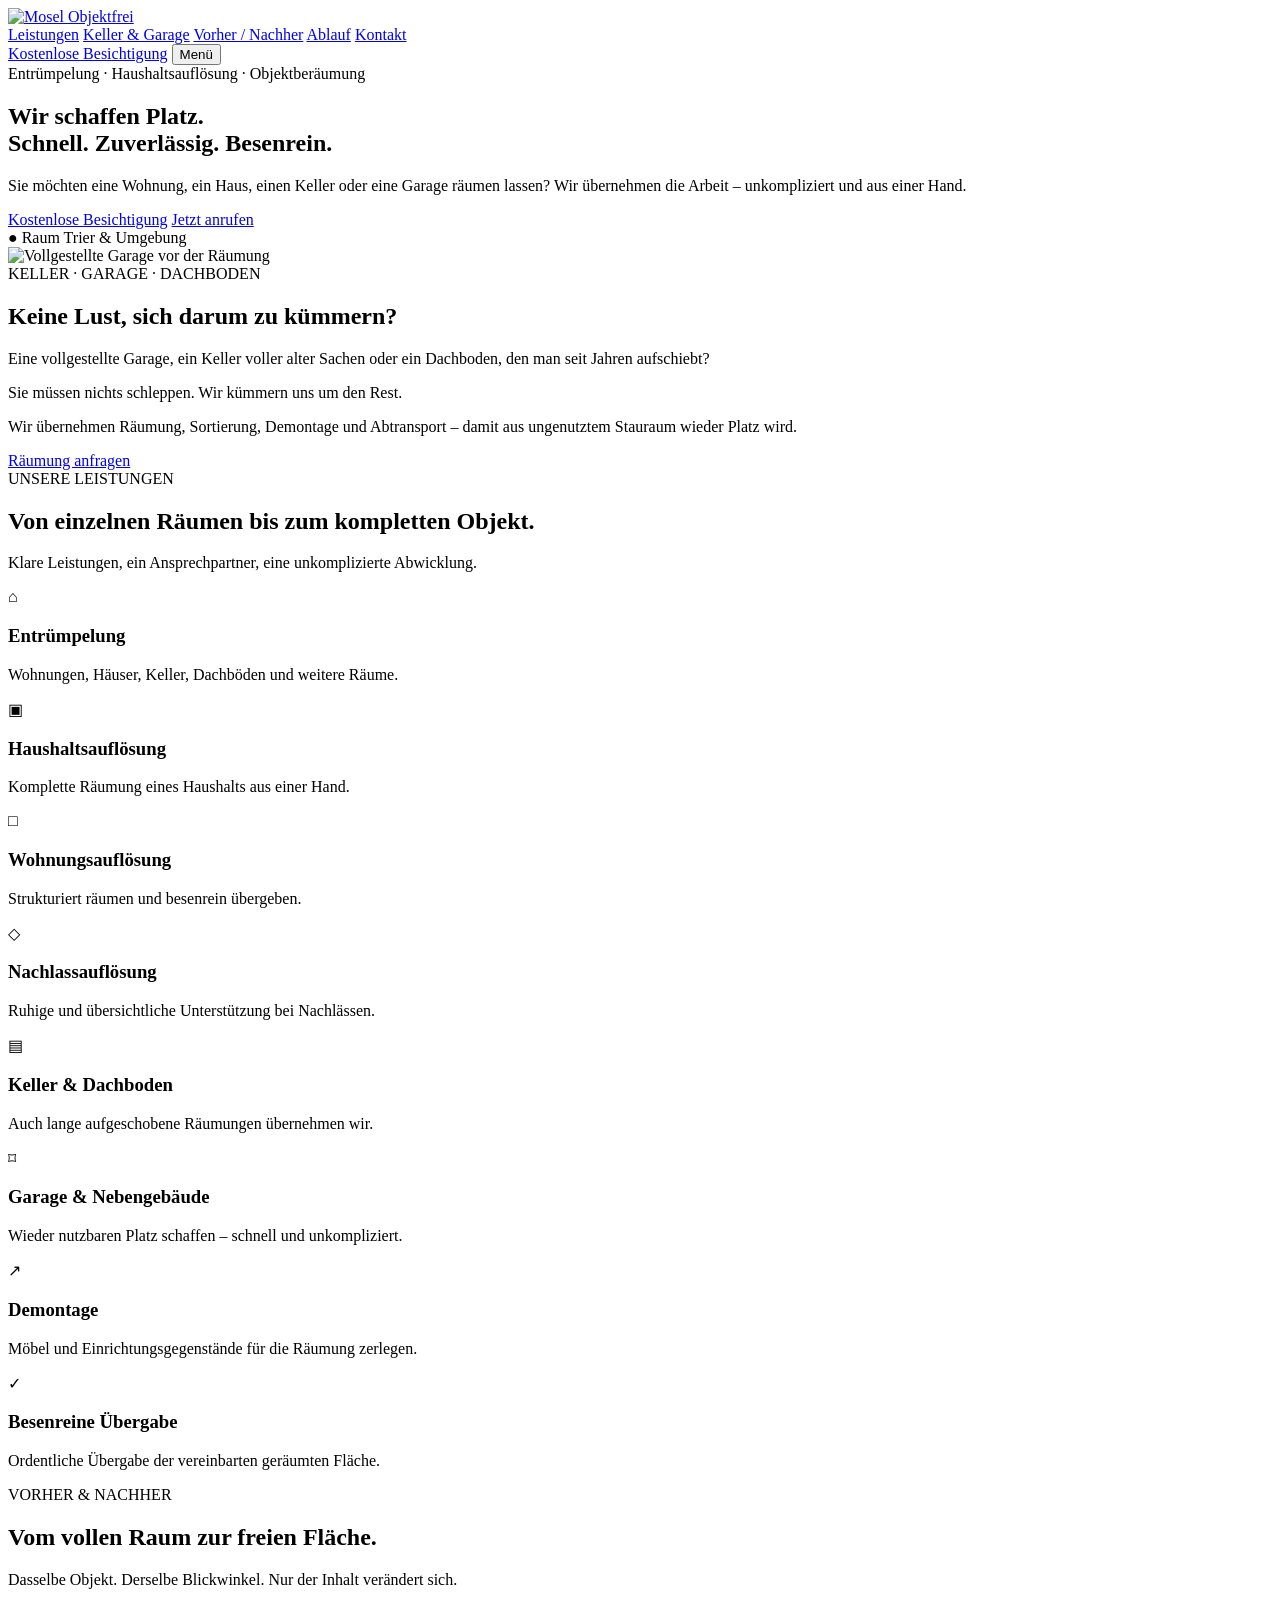
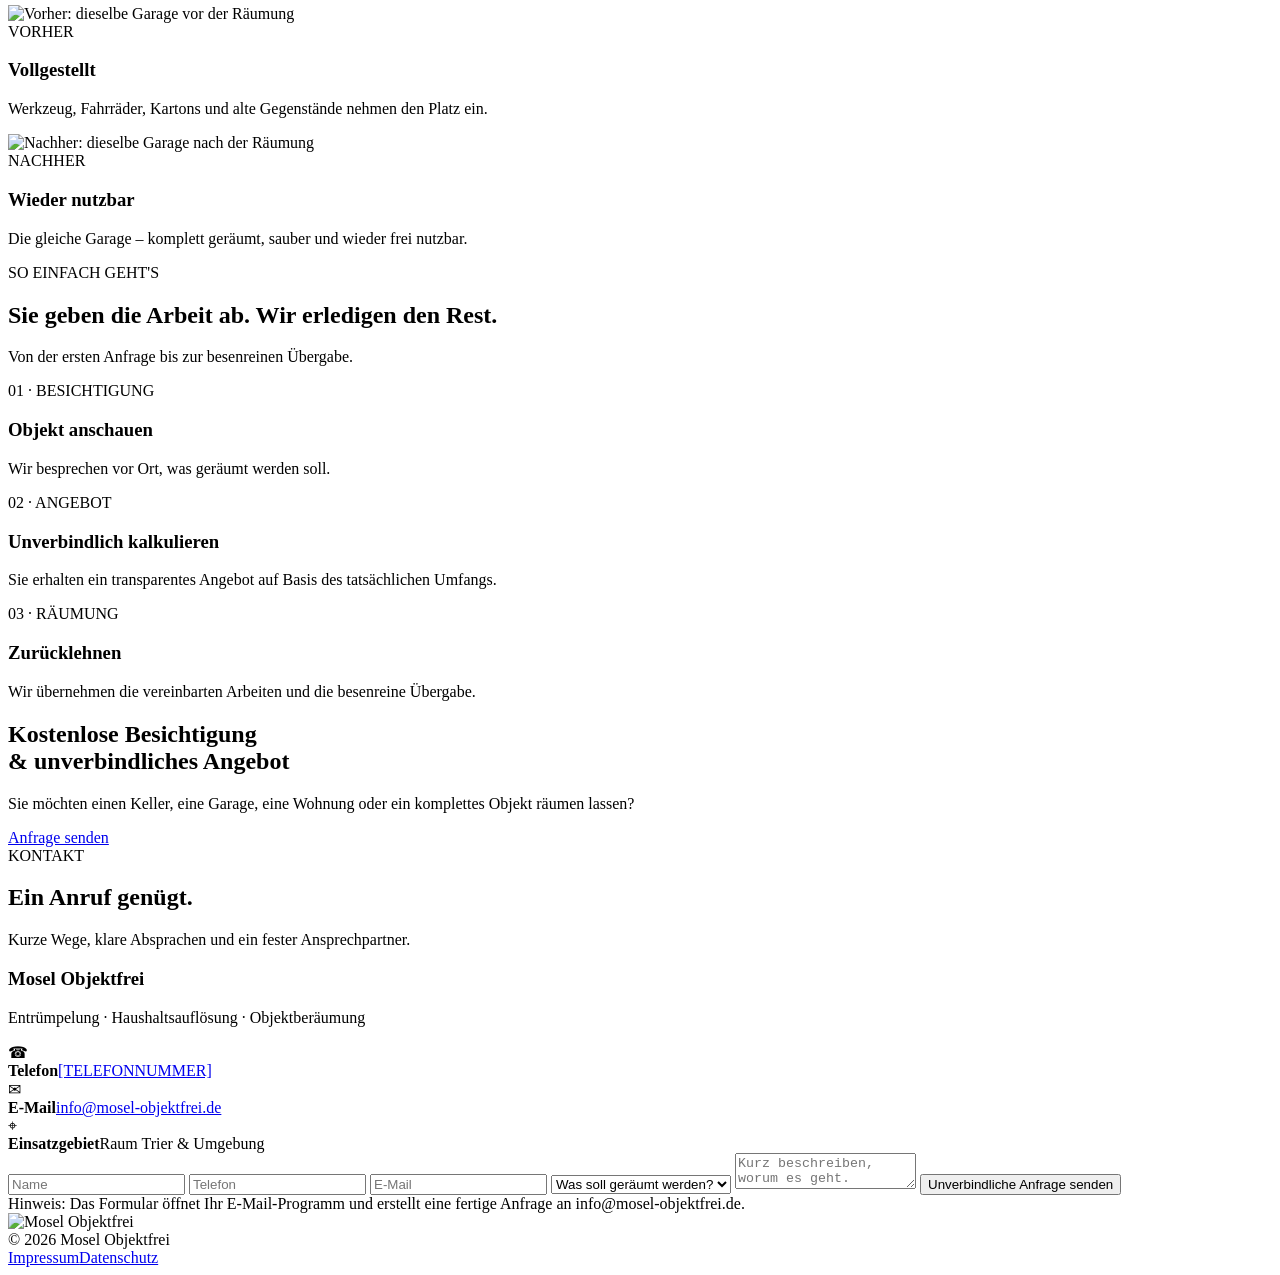
==== index.html @ 2cf4727b "Add files via upload" ====
<!doctype html>
<html lang="de">
<head>
<meta charset="utf-8">
<meta name="viewport" content="width=device-width,initial-scale=1">
<title>Mosel Objektfrei | Entrümpelung & Haushaltsauflösung in Trier</title>
<meta name="description" content="Mosel Objektfrei – Entrümpelung, Haushaltsauflösung, Wohnungsauflösung und Objektberäumung im Raum Trier. Kostenlose Besichtigung und unverbindliches Angebot.">
<meta name="theme-color" content="#061629">
<link rel="preconnect" href="https://fonts.googleapis.com">
<link rel="preconnect" href="https://fonts.gstatic.com" crossorigin>
<link href="https://fonts.googleapis.com/css2?family=Inter:wght@400;500;600;700;800;900&family=Playfair+Display:wght@600;700&display=swap" rel="stylesheet">
<link rel="stylesheet" href="styles.css">
</head>
<body>
<header class="topbar">
  <div class="container nav">
    <a href="#top" aria-label="Mosel Objektfrei Startseite"><img class="nav-logo" src="assets/logo.png" alt="Mosel Objektfrei"></a>
    <nav class="nav-links" aria-label="Hauptnavigation">
      <a href="#leistungen">Leistungen</a>
      <a href="#keller-garage">Keller & Garage</a>
      <a href="#vorher-nachher">Vorher / Nachher</a>
      <a href="#ablauf">Ablauf</a>
      <a href="#kontakt">Kontakt</a>
    </nav>
    <a class="btn btn-gold" href="#kontakt">Kostenlose Besichtigung</a>
    <button class="btn btn-outline mobile-menu" aria-label="Menü öffnen">Menü</button>
  </div>
</header>

<main id="top">
<section class="hero">
  <div class="container hero-content">
    <div class="eyebrow">Entrümpelung · Haushaltsauflösung · Objektberäumung</div>
    <h1>Wir schaffen Platz.<br><span>Schnell. Zuverlässig. Besenrein.</span></h1>
    <p>Sie möchten eine Wohnung, ein Haus, einen Keller oder eine Garage räumen lassen? Wir übernehmen die Arbeit – unkompliziert und aus einer Hand.</p>
    <div class="hero-actions">
      <a class="btn btn-gold" href="#kontakt">Kostenlose Besichtigung</a>
      <a class="btn btn-outline" href="tel:[TELEFONNUMMER]">Jetzt anrufen</a>
    </div>
    <div class="hero-note">● Raum Trier & Umgebung</div>
  </div>
</section>

<section class="section section-navy" id="keller-garage">
  <div class="container problem">
    <div class="problem-media">
      <img src="assets/before-garage.jpg" alt="Vollgestellte Garage vor der Räumung">
    </div>
    <div class="problem-copy">
      <div class="eyebrow">KELLER · GARAGE · DACHBODEN</div>
      <h2>Keine Lust, sich darum zu kümmern?</h2>
      <div class="gold-line"></div>
      <p>Eine vollgestellte Garage, ein Keller voller alter Sachen oder ein Dachboden, den man seit Jahren aufschiebt?</p>
      <div class="pullquote">Sie müssen nichts schleppen. Wir kümmern uns um den Rest.</div>
      <p>Wir übernehmen Räumung, Sortierung, Demontage und Abtransport – damit aus ungenutztem Stauraum wieder Platz wird.</p>
      <a class="btn btn-outline" href="#kontakt">Räumung anfragen</a>
    </div>
  </div>
</section>

<section class="section section-light" id="leistungen">
  <div class="container">
    <div class="section-head center">
      <div class="eyebrow">UNSERE LEISTUNGEN</div>
      <h2>Von einzelnen Räumen bis zum kompletten Objekt.</h2>
      <p>Klare Leistungen, ein Ansprechpartner, eine unkomplizierte Abwicklung.</p>
    </div>
    <div class="services">
      <article class="service"><div class="service-icon">⌂</div><h3>Entrümpelung</h3><p>Wohnungen, Häuser, Keller, Dachböden und weitere Räume.</p></article>
      <article class="service"><div class="service-icon">▣</div><h3>Haushaltsauflösung</h3><p>Komplette Räumung eines Haushalts aus einer Hand.</p></article>
      <article class="service"><div class="service-icon">□</div><h3>Wohnungsauflösung</h3><p>Strukturiert räumen und besenrein übergeben.</p></article>
      <article class="service"><div class="service-icon">◇</div><h3>Nachlassauflösung</h3><p>Ruhige und übersichtliche Unterstützung bei Nachlässen.</p></article>
      <article class="service"><div class="service-icon">▤</div><h3>Keller & Dachboden</h3><p>Auch lange aufgeschobene Räumungen übernehmen wir.</p></article>
      <article class="service"><div class="service-icon">⌑</div><h3>Garage & Nebengebäude</h3><p>Wieder nutzbaren Platz schaffen – schnell und unkompliziert.</p></article>
      <article class="service"><div class="service-icon">↗</div><h3>Demontage</h3><p>Möbel und Einrichtungsgegenstände für die Räumung zerlegen.</p></article>
      <article class="service"><div class="service-icon">✓</div><h3>Besenreine Übergabe</h3><p>Ordentliche Übergabe der vereinbarten geräumten Fläche.</p></article>
    </div>
  </div>
</section>

<section class="section section-navy" id="vorher-nachher">
  <div class="container">
    <div class="section-head">
      <div class="eyebrow">VORHER & NACHHER</div>
      <h2>Vom vollen Raum zur freien Fläche.</h2>
      <div class="gold-line"></div>
      <p>Dasselbe Objekt. Derselbe Blickwinkel. Nur der Inhalt verändert sich.</p>
    </div>
    <div class="results">
      <article class="result-card">
        <div class="result-image"><img src="assets/before-garage.jpg" alt="Vorher: dieselbe Garage vor der Räumung"><div class="tag">VORHER</div></div>
        <div class="result-body"><h3>Vollgestellt</h3><p>Werkzeug, Fahrräder, Kartons und alte Gegenstände nehmen den Platz ein.</p></div>
      </article>
      <article class="result-card">
        <div class="result-image"><img src="assets/after-garage.jpg" alt="Nachher: dieselbe Garage nach der Räumung"><div class="tag gold">NACHHER</div></div>
        <div class="result-body"><h3>Wieder nutzbar</h3><p>Die gleiche Garage – komplett geräumt, sauber und wieder frei nutzbar.</p></div>
      </article>
    </div>
  </div>
</section>

<section class="section section-light" id="ablauf">
  <div class="container">
    <div class="section-head center">
      <div class="eyebrow">SO EINFACH GEHT'S</div>
      <h2>Sie geben die Arbeit ab. Wir erledigen den Rest.</h2>
      <p>Von der ersten Anfrage bis zur besenreinen Übergabe.</p>
    </div>
    <div class="process">
      <article class="step"><div class="step-number">01 · BESICHTIGUNG</div><h3>Objekt anschauen</h3><p>Wir besprechen vor Ort, was geräumt werden soll.</p></article>
      <article class="step"><div class="step-number">02 · ANGEBOT</div><h3>Unverbindlich kalkulieren</h3><p>Sie erhalten ein transparentes Angebot auf Basis des tatsächlichen Umfangs.</p></article>
      <article class="step"><div class="step-number">03 · RÄUMUNG</div><h3>Zurücklehnen</h3><p>Wir übernehmen die vereinbarten Arbeiten und die besenreine Übergabe.</p></article>
    </div>
  </div>
</section>

<section class="cta section-navy">
  <div class="container">
    <div class="cta-box">
      <div><h2>Kostenlose Besichtigung<br>& unverbindliches Angebot</h2><p>Sie möchten einen Keller, eine Garage, eine Wohnung oder ein komplettes Objekt räumen lassen?</p></div>
      <a class="btn" href="#kontakt">Anfrage senden</a>
    </div>
  </div>
</section>

<section class="section section-navy" id="kontakt">
  <div class="container">
    <div class="section-head">
      <div class="eyebrow">KONTAKT</div>
      <h2>Ein Anruf genügt.</h2>
      <p>Kurze Wege, klare Absprachen und ein fester Ansprechpartner.</p>
    </div>
    <div class="contact">
      <aside class="contact-card">
        <h3>Mosel Objektfrei</h3>
        <p>Entrümpelung · Haushaltsauflösung · Objektberäumung</p>
        <div class="contact-list">
          <div class="contact-item"><div>☎</div><div><strong>Telefon</strong><a href="tel:[TELEFONNUMMER]">[TELEFONNUMMER]</a></div></div>
          <div class="contact-item"><div>✉</div><div><strong>E-Mail</strong><a href="mailto:info@mosel-objektfrei.de">info@mosel-objektfrei.de</a></div></div>
          <div class="contact-item"><div>⌖</div><div><strong>Einsatzgebiet</strong><span>Raum Trier & Umgebung</span></div></div>
        </div>
      </aside>
      <div class="contact-card">
        <form id="contactForm">
          <input name="name" placeholder="Name" required>
          <input name="phone" placeholder="Telefon" required>
          <input class="field-full" name="email" type="email" placeholder="E-Mail" required>
          <select class="field-full" name="type">
            <option value="">Was soll geräumt werden?</option>
            <option>Keller</option><option>Garage</option><option>Dachboden</option><option>Wohnung / Haus</option><option>Haushaltsauflösung</option><option>Nachlassauflösung</option><option>Komplettes Objekt</option>
          </select>
          <textarea class="field-full" name="message" placeholder="Kurz beschreiben, worum es geht." required></textarea>
          <button class="btn btn-gold field-full" type="submit">Unverbindliche Anfrage senden</button>
        </form>
        <div class="form-note">Hinweis: Das Formular öffnet Ihr E-Mail-Programm und erstellt eine fertige Anfrage an info@mosel-objektfrei.de.</div>
      </div>
    </div>
  </div>
</section>
</main>

<footer class="footer">
  <div class="container footer-inner">
    <img class="footer-logo" src="assets/logo.png" alt="Mosel Objektfrei">
    <div>© 2026 Mosel Objektfrei</div>
    <div class="footer-links"><a href="#">Impressum</a><a href="#">Datenschutz</a></div>
  </div>
</footer>

<script src="script.js"></script>
</body>
</html>
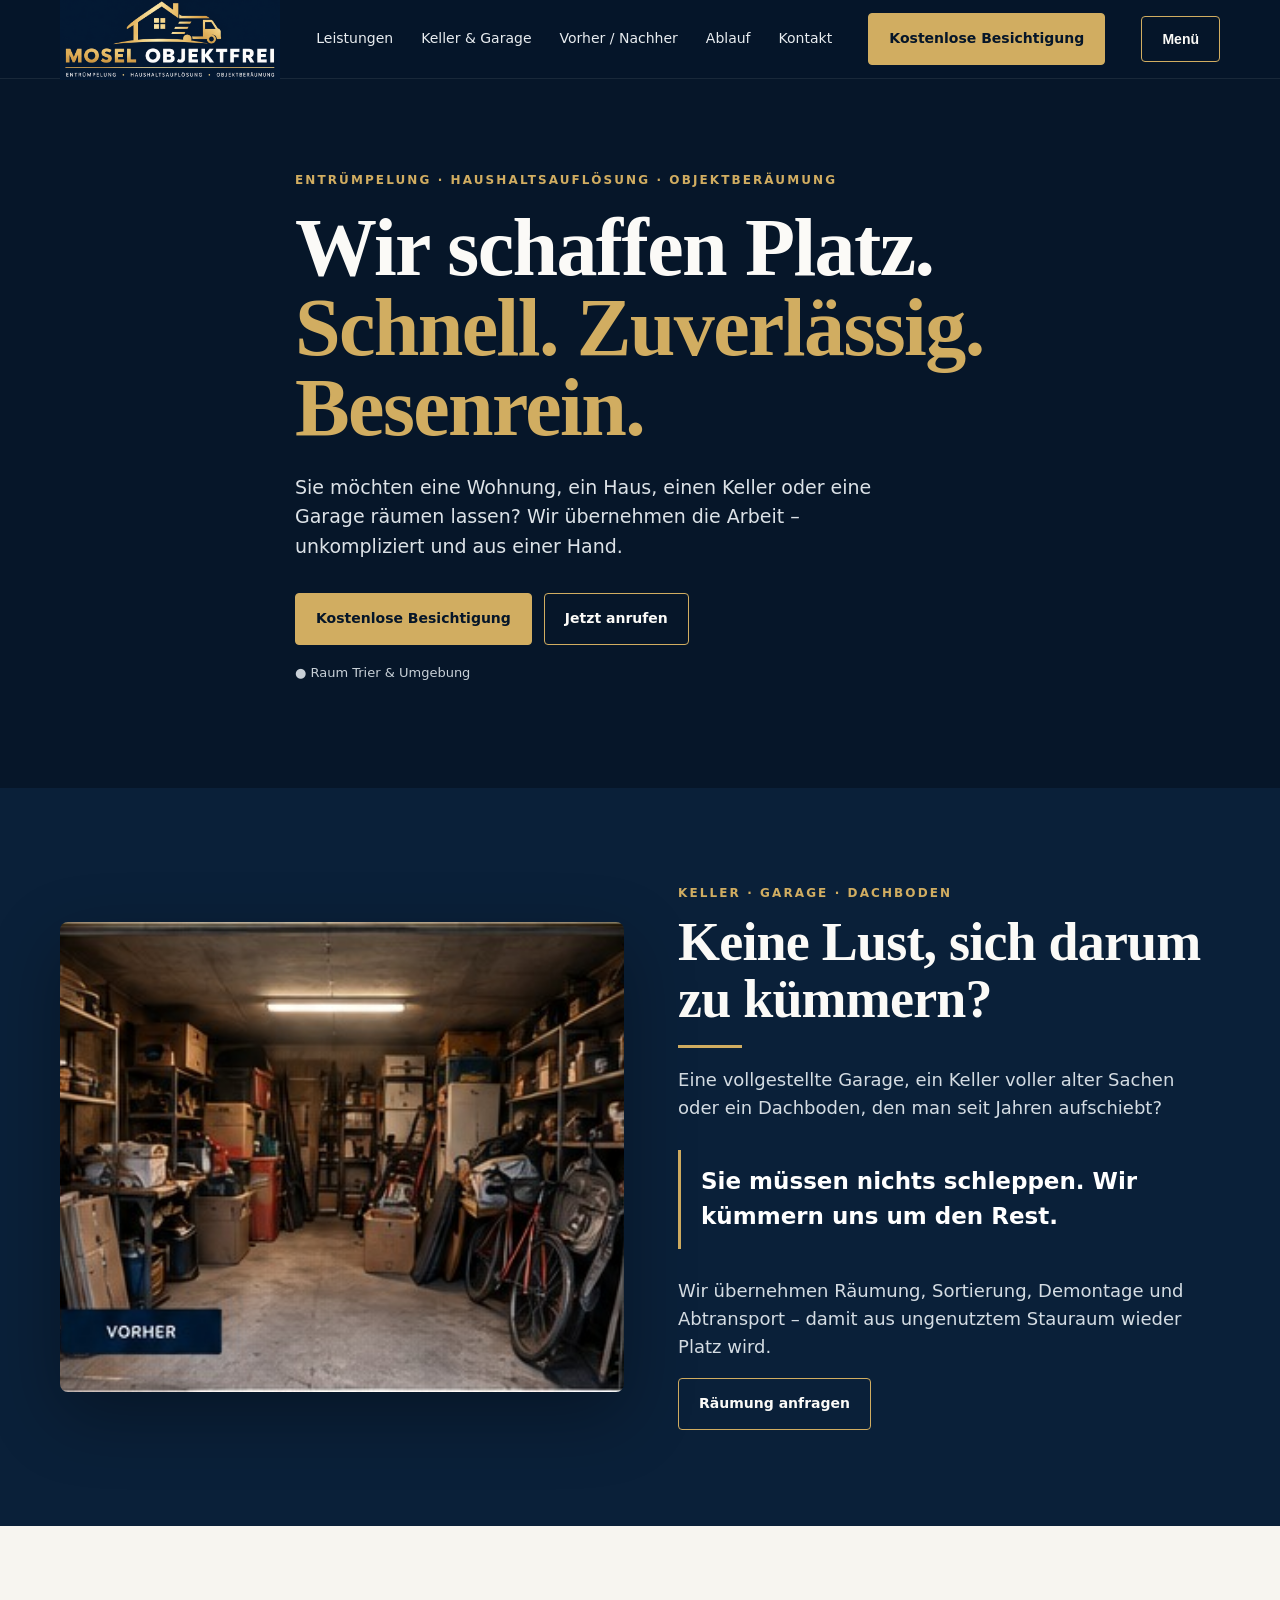
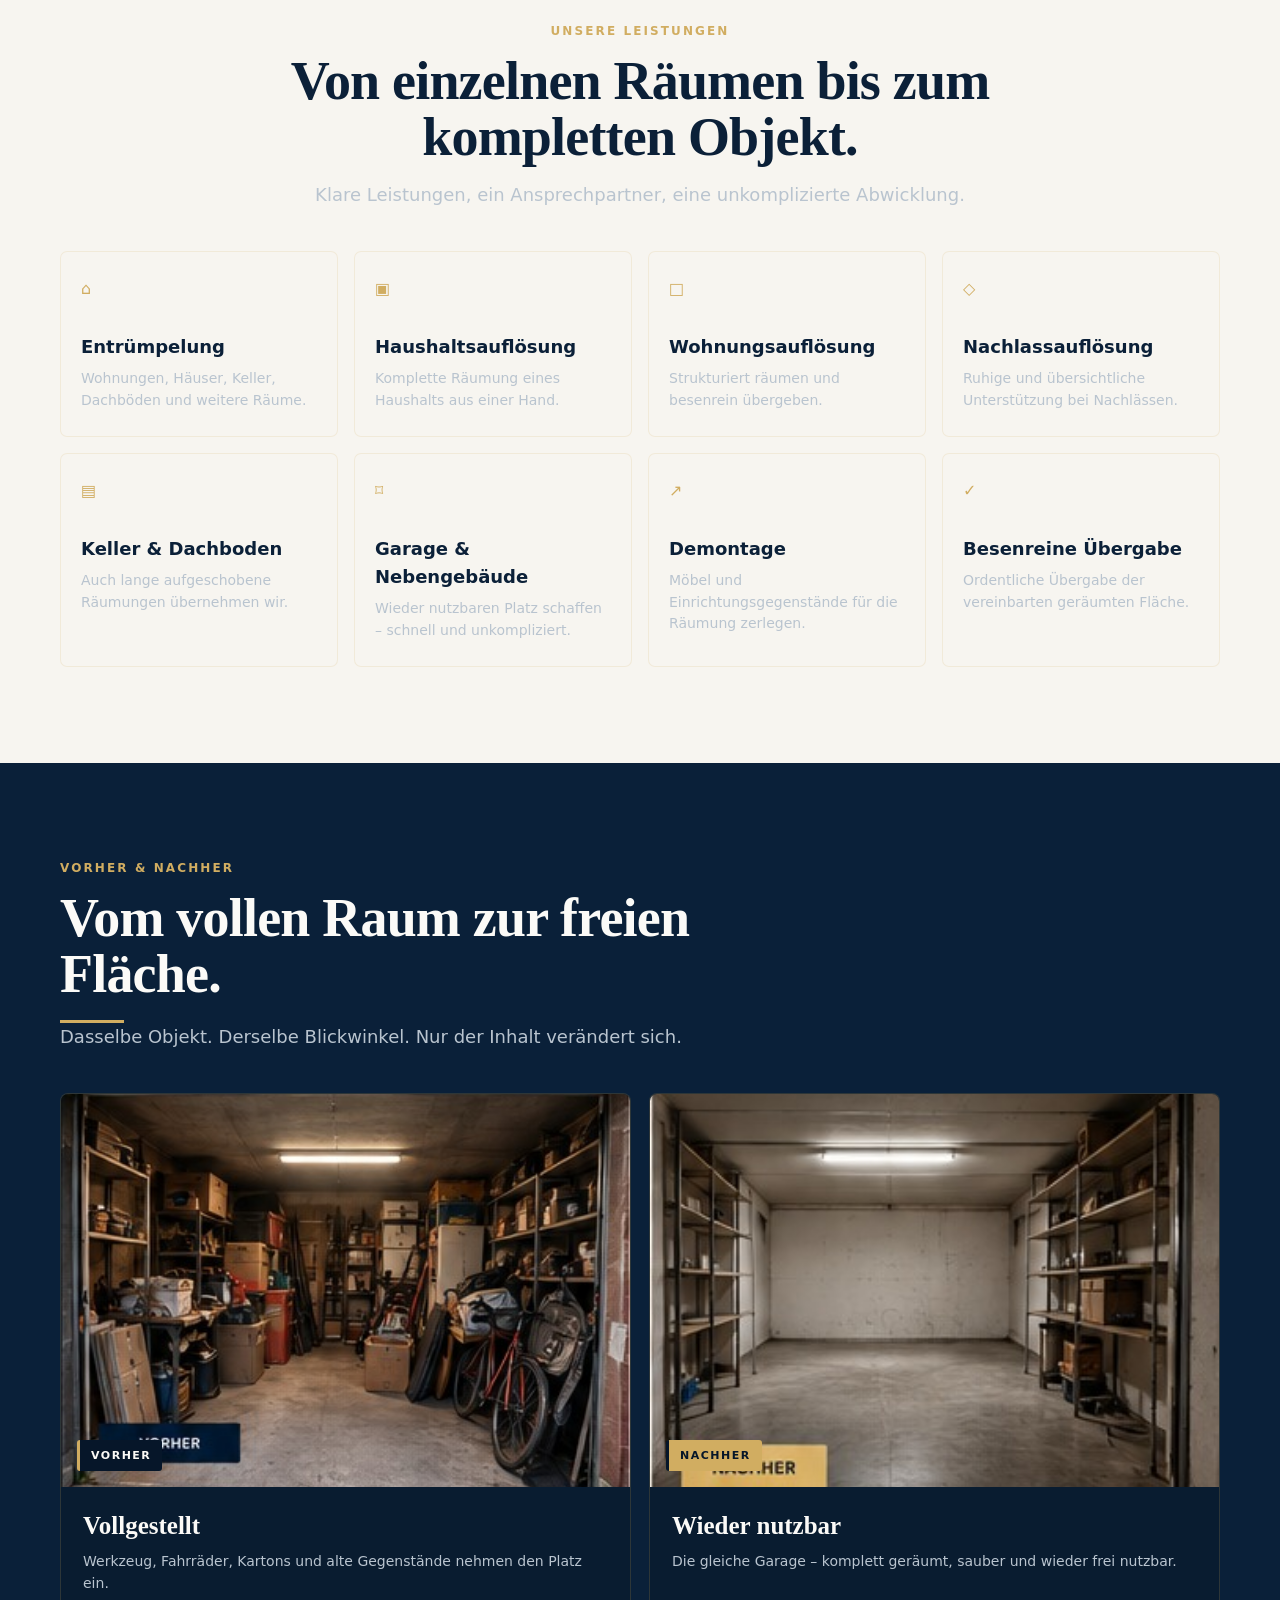
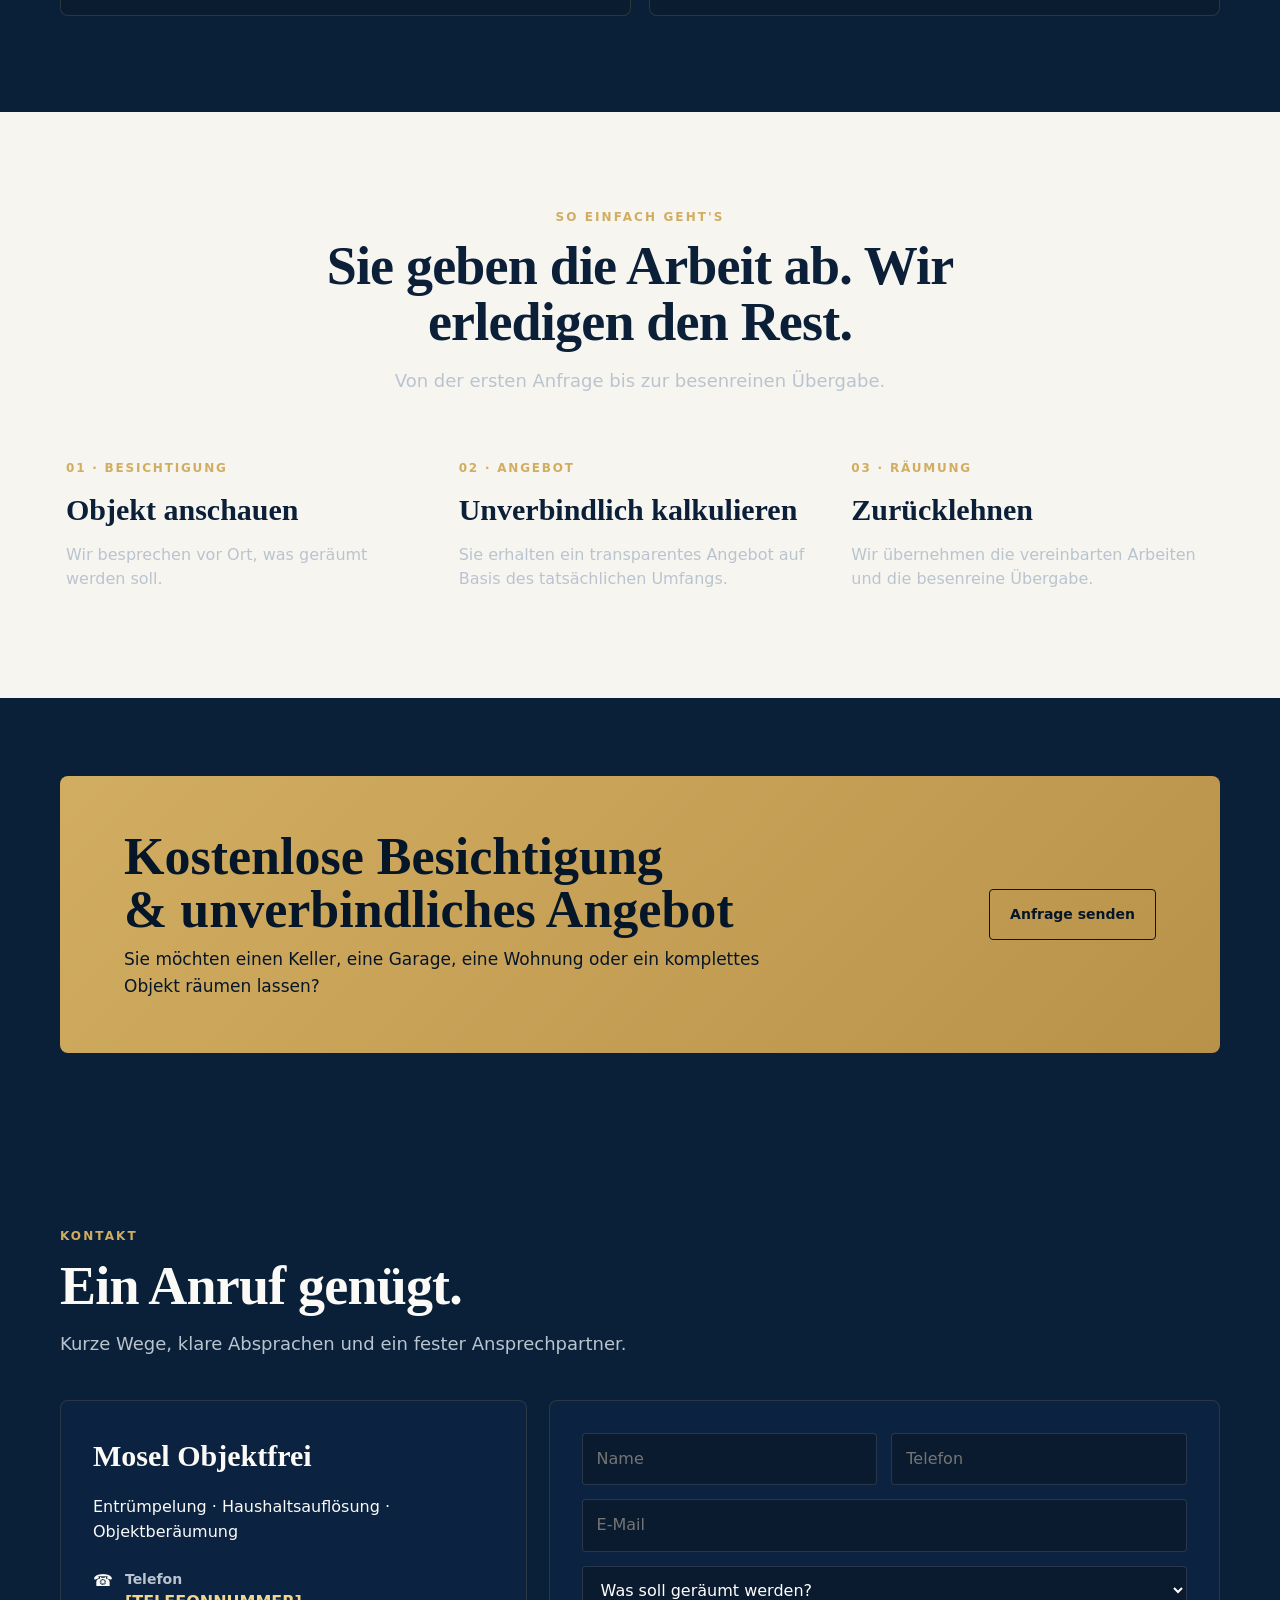
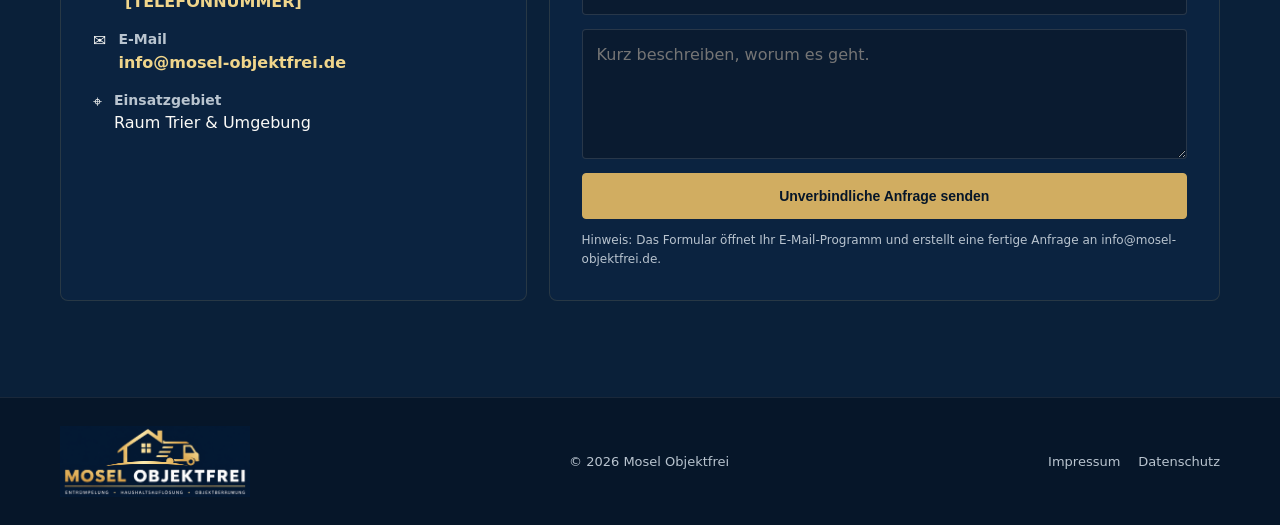
==== commit 03f66c65: "Update image paths in index.html" ====
--- a/index.html
+++ b/index.html
@@ -14,7 +14,7 @@
 <body>
 <header class="topbar">
   <div class="container nav">
-    <a href="#top" aria-label="Mosel Objektfrei Startseite"><img class="nav-logo" src="assets/logo.png" alt="Mosel Objektfrei"></a>
+    <a href="#top" aria-label="Mosel Objektfrei Startseite"><img class="nav-logo" src="logo.png" alt="Mosel Objektfrei"></a>
     <nav class="nav-links" aria-label="Hauptnavigation">
       <a href="#leistungen">Leistungen</a>
       <a href="#keller-garage">Keller & Garage</a>
@@ -44,7 +44,7 @@
 <section class="section section-navy" id="keller-garage">
   <div class="container problem">
     <div class="problem-media">
-      <img src="assets/before-garage.jpg" alt="Vollgestellte Garage vor der Räumung">
+      <img src="before-garage.jpg" alt="Vollgestellte Garage vor der Räumung">
     </div>
     <div class="problem-copy">
       <div class="eyebrow">KELLER · GARAGE · DACHBODEN</div>
@@ -88,11 +88,11 @@
     </div>
     <div class="results">
       <article class="result-card">
-        <div class="result-image"><img src="assets/before-garage.jpg" alt="Vorher: dieselbe Garage vor der Räumung"><div class="tag">VORHER</div></div>
+        <div class="result-image"><img src="before-garage.jpg" alt="Vorher: dieselbe Garage vor der Räumung"><div class="tag">VORHER</div></div>
         <div class="result-body"><h3>Vollgestellt</h3><p>Werkzeug, Fahrräder, Kartons und alte Gegenstände nehmen den Platz ein.</p></div>
       </article>
       <article class="result-card">
-        <div class="result-image"><img src="assets/after-garage.jpg" alt="Nachher: dieselbe Garage nach der Räumung"><div class="tag gold">NACHHER</div></div>
+        <div class="result-image"><img src="after-garage.jpg" alt="Nachher: dieselbe Garage nach der Räumung"><div class="tag gold">NACHHER</div></div>
         <div class="result-body"><h3>Wieder nutzbar</h3><p>Die gleiche Garage – komplett geräumt, sauber und wieder frei nutzbar.</p></div>
       </article>
     </div>
@@ -161,7 +161,7 @@
 
 <footer class="footer">
   <div class="container footer-inner">
-    <img class="footer-logo" src="assets/logo.png" alt="Mosel Objektfrei">
+    <img class="footer-logo" src="logo.png" alt="Mosel Objektfrei">
     <div>© 2026 Mosel Objektfrei</div>
     <div class="footer-links"><a href="#">Impressum</a><a href="#">Datenschutz</a></div>
   </div>
--- a/styles.css
+++ b/styles.css
@@ -0,0 +1,122 @@
+
+:root{
+  --navy:#061629;
+  --navy-2:#0a2039;
+  --navy-3:#102b49;
+  --gold:#d1ad61;
+  --gold-2:#f0d58b;
+  --white:#fbfaf7;
+  --muted:#b9c4cf;
+  --line:rgba(209,173,97,.24);
+  --shadow:0 24px 70px rgba(0,0,0,.32);
+}
+*{box-sizing:border-box}
+html{scroll-behavior:smooth}
+body{margin:0;background:var(--navy);color:var(--white);font-family:Inter,system-ui,-apple-system,BlinkMacSystemFont,"Segoe UI",sans-serif;line-height:1.55}
+img{max-width:100%;display:block}
+a{text-decoration:none;color:inherit}
+.container{width:min(1160px,92vw);margin:0 auto}
+.topbar{position:sticky;top:0;z-index:100;background:rgba(6,22,41,.88);backdrop-filter:blur(16px);border-bottom:1px solid rgba(255,255,255,.08)}
+.nav{height:78px;display:flex;align-items:center;justify-content:space-between;gap:24px}
+.nav-logo{width:220px}
+.nav-links{display:flex;gap:28px;align-items:center;font-size:14px;color:#e8ecf0}
+.nav-links a{padding:8px 0;position:relative}
+.nav-links a:after{content:"";position:absolute;left:0;right:100%;bottom:1px;height:2px;background:var(--gold);transition:.22s}
+.nav-links a:hover:after{right:0}
+.mobile-menu{display:none}
+.btn{display:inline-flex;align-items:center;justify-content:center;gap:10px;padding:14px 20px;border-radius:4px;font-weight:800;font-size:14px;border:1px solid var(--gold);transition:.2s;cursor:pointer}
+.btn-gold{background:var(--gold);color:var(--navy)}
+.btn-gold:hover{background:var(--gold-2);transform:translateY(-1px)}
+.btn-outline{background:transparent;color:var(--white)}
+.btn-outline:hover{background:rgba(209,173,97,.12)}
+.hero{position:relative;min-height:690px;display:flex;align-items:center;overflow:hidden}
+.hero:before{content:"";position:absolute;inset:0;background:linear-gradient(90deg,rgba(6,22,41,.97) 0%,rgba(6,22,41,.84) 32%,rgba(6,22,41,.28) 72%,rgba(6,22,41,.12) 100%),url('assets/hero-van.jpg') center/cover no-repeat;transform:scale(1.01)}
+.hero-content{position:relative;z-index:2;padding:92px 0 105px;max-width:690px}
+.eyebrow{font-size:12px;letter-spacing:2.1px;font-weight:800;color:var(--gold);text-transform:uppercase}
+.hero h1{font-family:Georgia,"Times New Roman",serif;font-size:clamp(48px,7vw,82px);line-height:.98;margin:18px 0 24px;letter-spacing:-1.6px}
+.hero h1 span{color:var(--gold)}
+.hero p{font-size:19px;max-width:640px;color:#dce2e7;margin:0}
+.hero-actions{display:flex;gap:12px;flex-wrap:wrap;margin-top:32px}
+.hero-note{display:flex;align-items:center;gap:10px;margin-top:18px;color:#c8d0d7;font-size:13px}
+.section{padding:96px 0}
+.section-light{background:#f7f5f0;color:#0b2038}
+.section-navy{background:var(--navy-2)}
+.section-head{max-width:700px;margin-bottom:42px}
+.section-head.center{text-align:center;margin-left:auto;margin-right:auto}
+.section h2{font-family:Georgia,"Times New Roman",serif;font-size:clamp(36px,5vw,54px);line-height:1.04;margin:12px 0 16px;letter-spacing:-.8px}
+.section-head p{color:var(--muted);font-size:18px;margin:0}
+.gold-line{width:64px;height:3px;background:var(--gold);margin:18px 0 0}
+.problem{display:grid;grid-template-columns:1.02fr .98fr;gap:54px;align-items:center}
+.problem-media{position:relative}
+.problem-media img{width:100%;height:470px;object-fit:cover;border-radius:8px;box-shadow:var(--shadow)}
+.problem-copy .eyebrow{margin-bottom:10px}
+.problem-copy p{font-size:18px;color:#d4dce3}
+.pullquote{border-left:3px solid var(--gold);padding:14px 0 14px 20px;margin:28px 0;color:#fff;font-size:23px;font-weight:700}
+.services{display:grid;grid-template-columns:repeat(4,1fr);gap:16px}
+.service{background:rgba(255,255,255,.035);border:1px solid rgba(209,173,97,.16);padding:25px 20px;border-radius:7px;min-height:178px}
+.service-icon{width:40px;height:40px;color:var(--gold);margin-bottom:16px}
+.service h3{font-size:18px;margin:0 0 7px}
+.service p{margin:0;color:var(--muted);font-size:14px}
+.results{display:grid;grid-template-columns:1fr 1fr;gap:18px}
+.result-card{background:#091c30;border-radius:8px;overflow:hidden;border:1px solid rgba(209,173,97,.18)}
+.result-image{position:relative;aspect-ratio:1.45/1}
+.result-image img{width:100%;height:100%;object-fit:cover}
+.tag{position:absolute;left:16px;bottom:16px;padding:7px 11px;border-radius:3px;background:var(--navy);border-left:3px solid var(--gold);font-size:11px;font-weight:900;letter-spacing:1.5px}
+.tag.gold{background:var(--gold);color:var(--navy);border-left-color:var(--navy)}
+.result-body{padding:20px 22px}
+.result-body h3{font-family:Georgia,"Times New Roman",serif;font-size:25px;margin:0 0 6px}
+.result-body p{margin:0;color:var(--muted);font-size:14px}
+.process{display:grid;grid-template-columns:repeat(3,1fr);gap:18px}
+.step{padding:22px 6px 10px;border-top:1px solid rgba(255,255,255,.13)}
+.step-number{font-size:12px;color:var(--gold);font-weight:900;letter-spacing:1.8px}
+.step h3{font-family:Georgia,"Times New Roman",serif;font-size:30px;margin:9px 0}
+.step p{margin:0;color:var(--muted)}
+.cta{padding:78px 0}
+.cta-box{background:linear-gradient(135deg,#d1ad61 0%,#b99249 100%);color:var(--navy);border-radius:8px;padding:54px clamp(24px,5vw,64px);display:flex;align-items:center;justify-content:space-between;gap:30px}
+.cta-box h2{font-family:Georgia,"Times New Roman",serif;font-size:clamp(36px,5vw,52px);line-height:1.02;margin:0 0 10px}
+.cta-box p{font-size:17px;max-width:660px;margin:0}
+.cta-box .btn{border-color:var(--navy);white-space:nowrap}
+.contact{display:grid;grid-template-columns:.82fr 1.18fr;gap:22px}
+.contact-card{background:#0b2340;border:1px solid rgba(209,173,97,.15);padding:32px;border-radius:8px}
+.contact-card h3{font-family:Georgia,"Times New Roman",serif;font-size:30px;margin:0 0 12px}
+.contact-list{display:grid;gap:14px;margin-top:24px}
+.contact-item{display:flex;gap:12px;align-items:flex-start}
+.contact-item strong{display:block;font-size:14px;color:var(--muted);font-weight:600}
+.contact-item a{color:var(--gold-2);font-weight:800}
+form{display:grid;grid-template-columns:1fr 1fr;gap:14px}
+input,textarea,select{width:100%;background:#0a1b30;border:1px solid rgba(255,255,255,.12);color:#fff;padding:13px 14px;border-radius:4px;font:inherit;outline:none}
+input:focus,textarea:focus,select:focus{border-color:var(--gold)}
+textarea{min-height:130px;resize:vertical}
+.field-full{grid-column:1/-1}
+.form-note{font-size:12px;color:var(--muted);margin-top:12px}
+.footer{border-top:1px solid rgba(255,255,255,.08);padding:28px 0;color:var(--muted);font-size:13px}
+.footer-inner{display:flex;align-items:center;justify-content:space-between;gap:20px}
+.footer-logo{width:190px}
+.footer-links{display:flex;gap:18px}
+@media(max-width:980px){
+  .nav-links{display:none}.mobile-menu{display:inline-flex}
+  .nav .btn{display:none}
+  .hero{min-height:650px}.hero-content{padding:90px 0}
+  .services{grid-template-columns:repeat(2,1fr)}
+  .problem{grid-template-columns:1fr}
+  .problem-media{order:-1}
+  .process{grid-template-columns:1fr}
+  .cta-box{flex-direction:column;align-items:flex-start}
+  .contact{grid-template-columns:1fr}
+}
+@media(max-width:640px){
+  .nav{height:70px}
+  .nav-logo{width:170px}
+  .hero{min-height:610px}
+  .hero:before{background:linear-gradient(180deg,rgba(6,22,41,.96) 0%,rgba(6,22,41,.7) 55%,rgba(6,22,41,.68) 100%),url('assets/hero-van.jpg') 62% center/cover no-repeat}
+  .hero-content{padding:76px 0 80px}
+  .hero h1{font-size:48px}
+  .hero p{font-size:17px}
+  .section{padding:72px 0}
+  .services,.results{grid-template-columns:1fr}
+  .problem-media img{height:330px}
+  form{grid-template-columns:1fr}
+  .field-full{grid-column:auto}
+  .footer-inner{flex-direction:column;align-items:flex-start}
+  .footer-links{flex-wrap:wrap}
+}
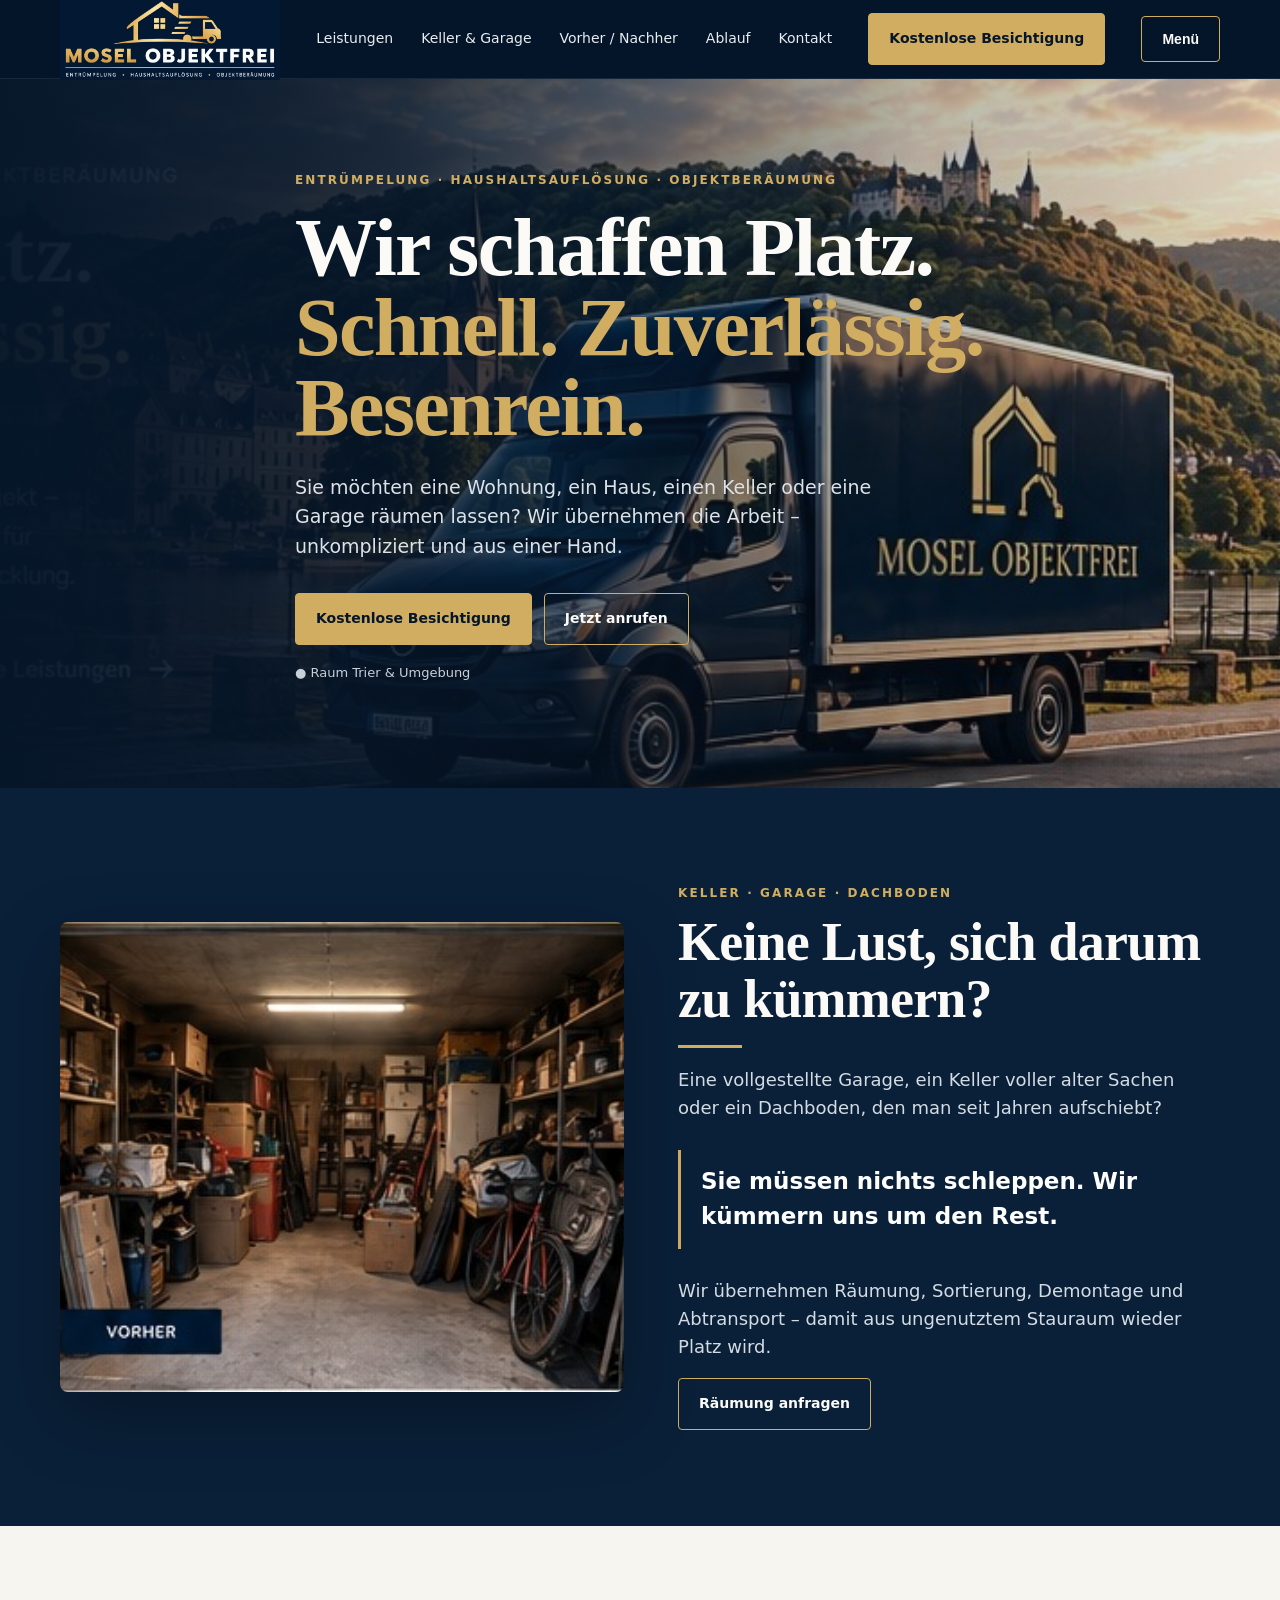
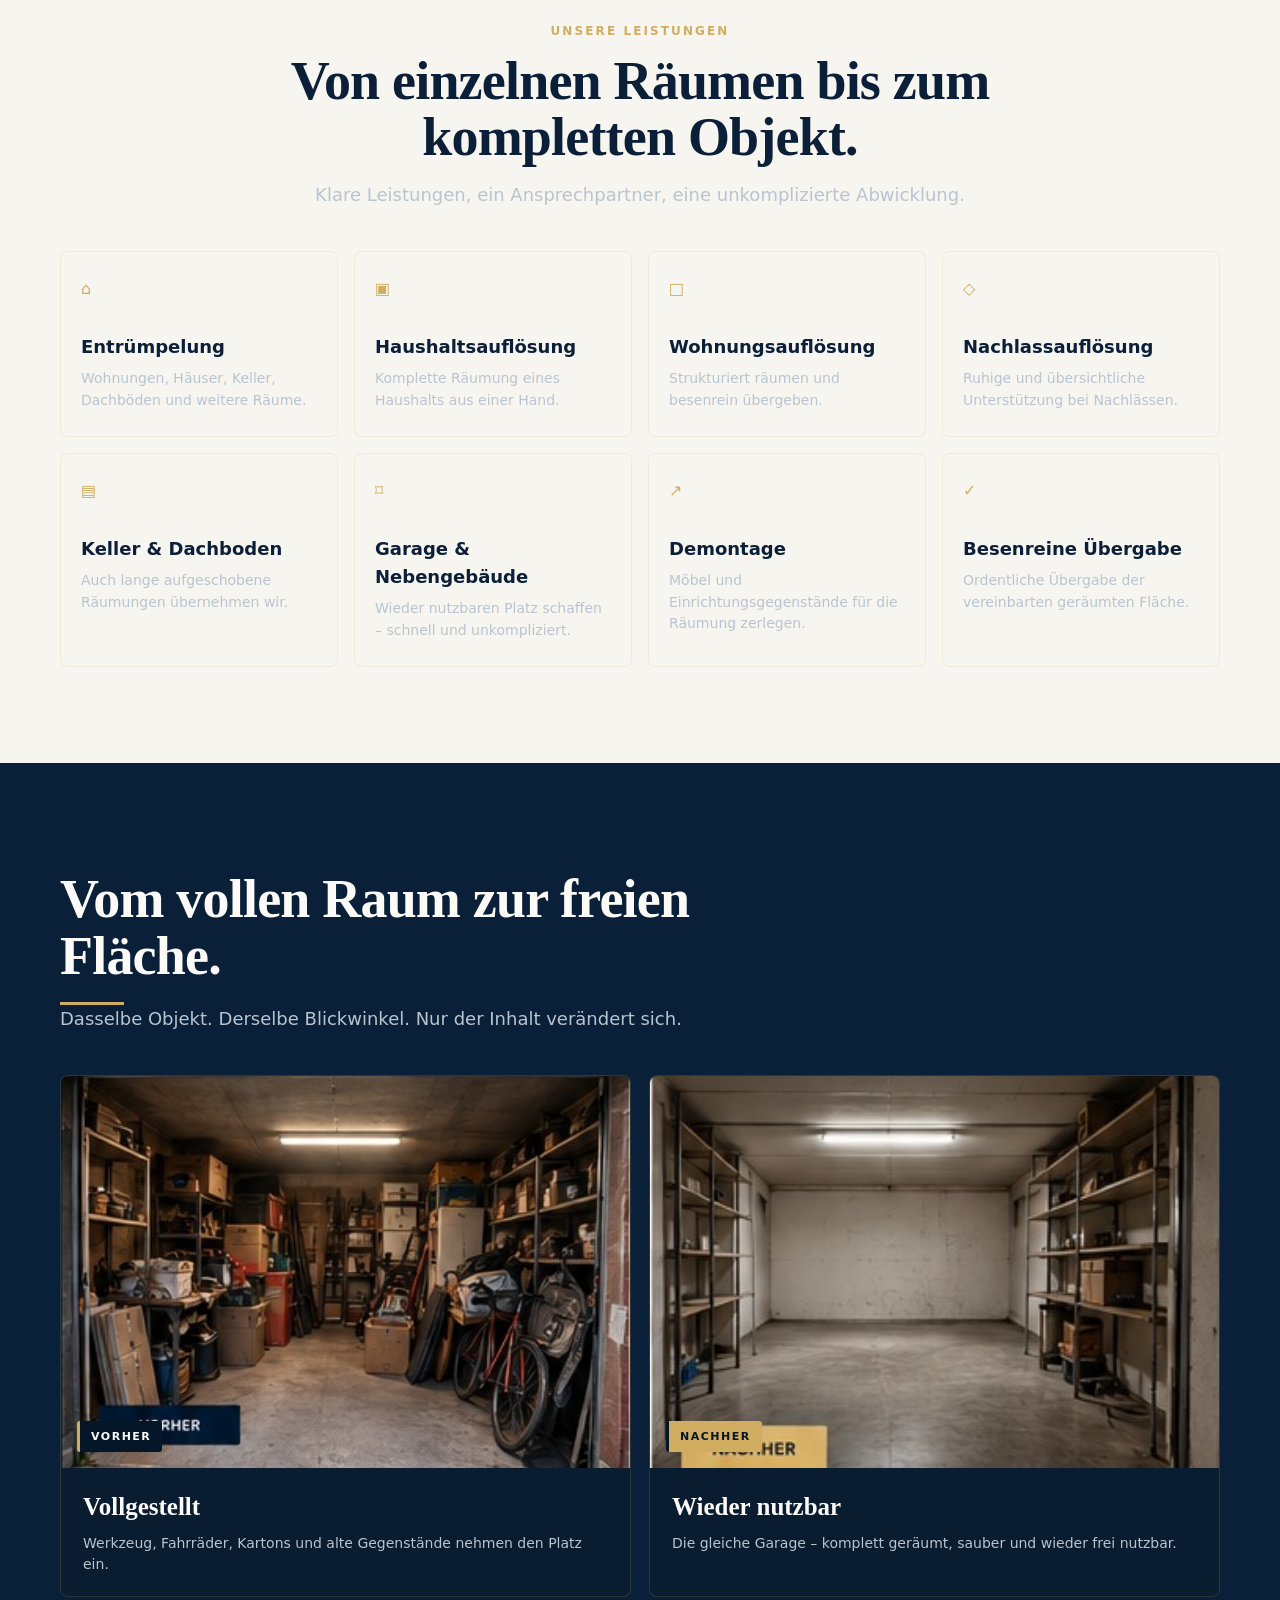
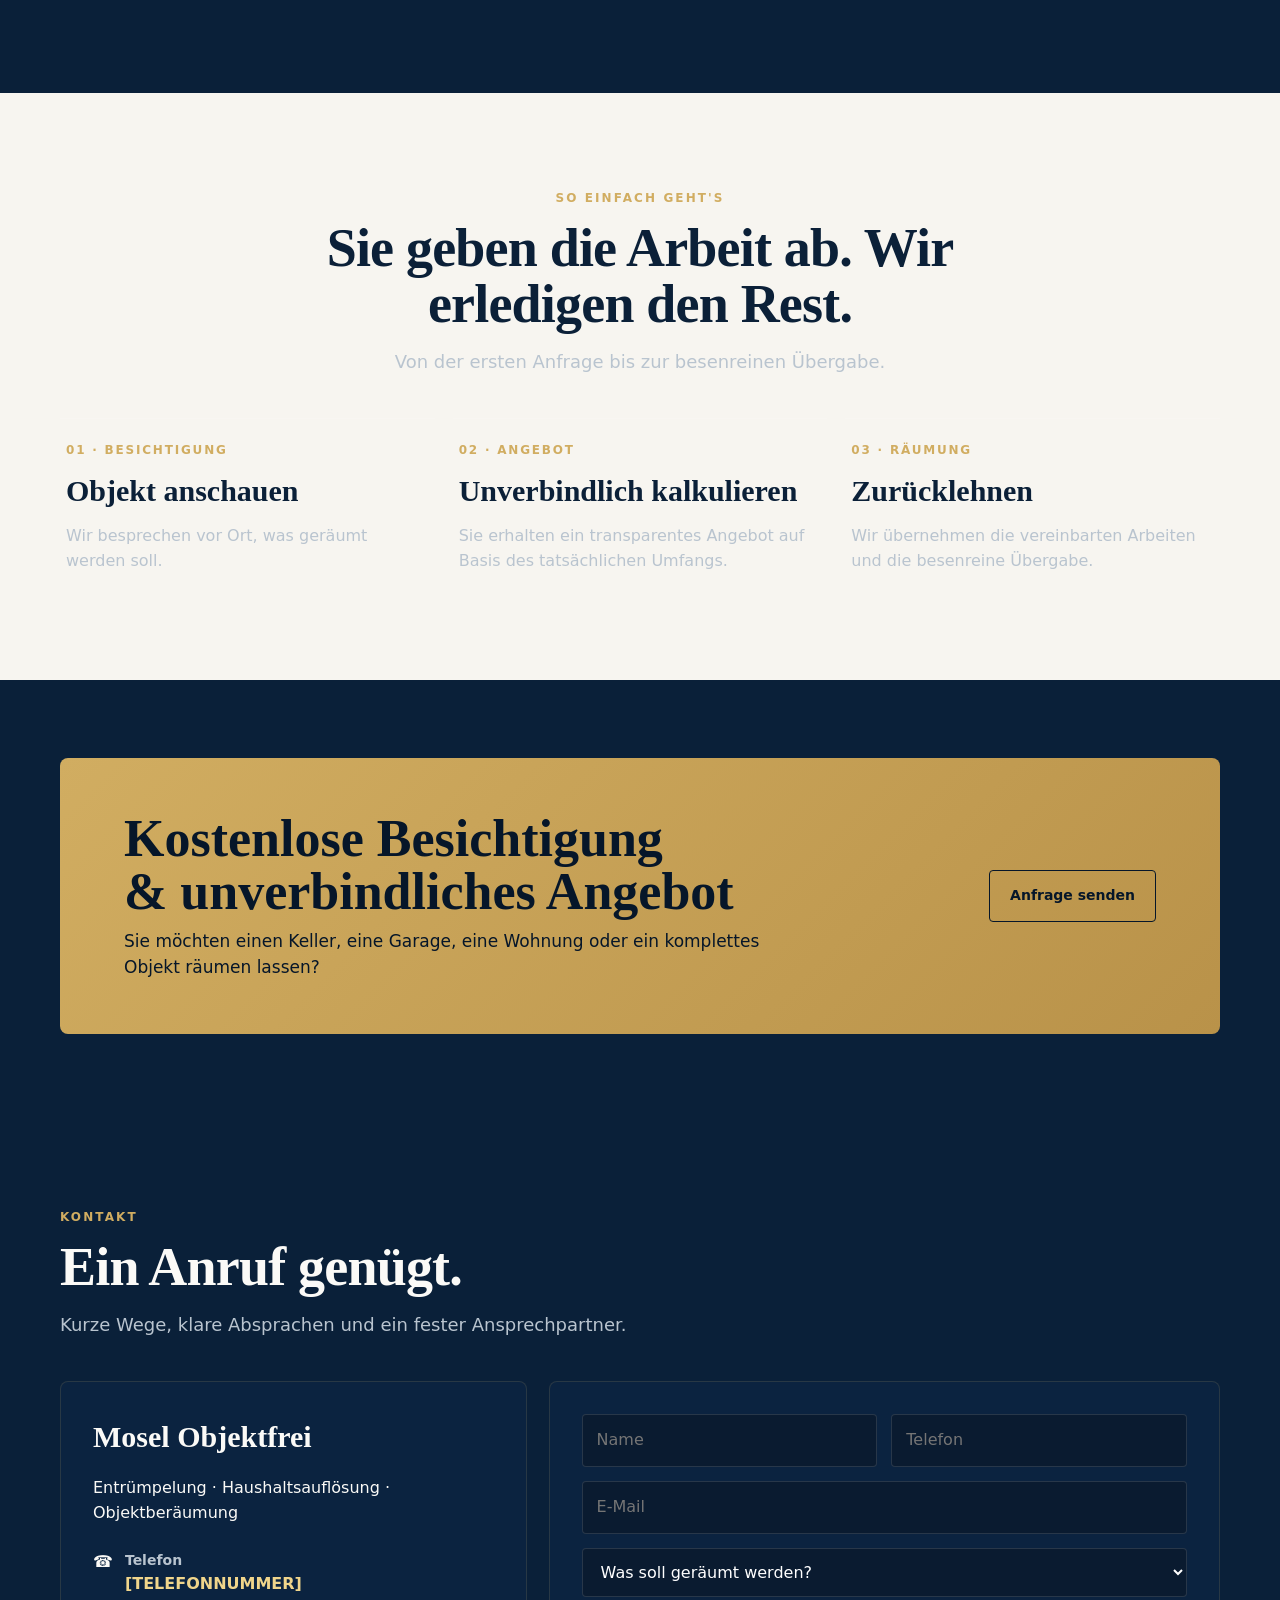
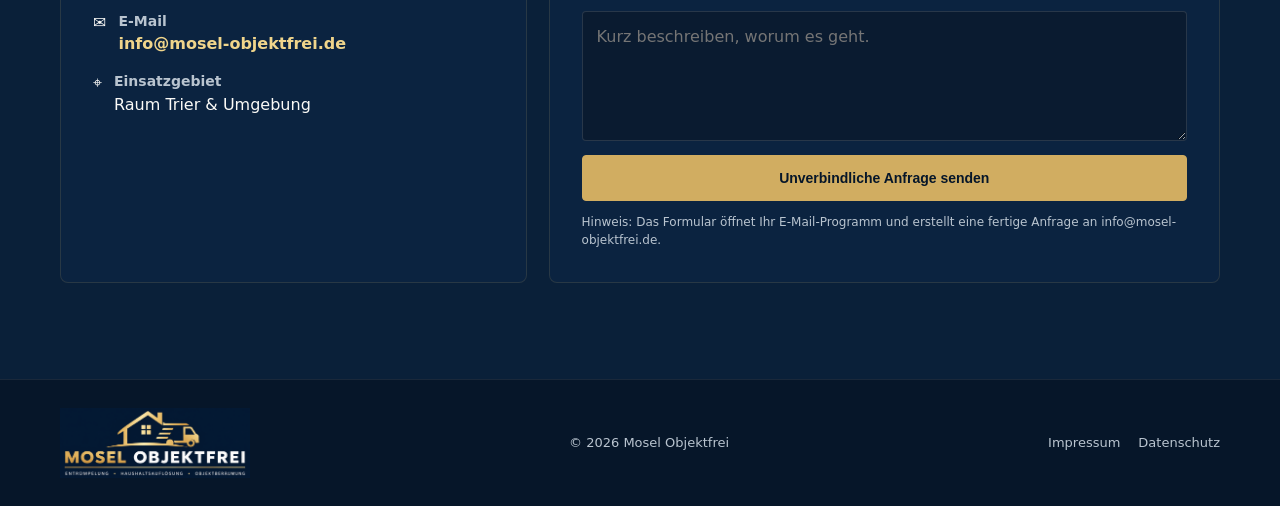
==== commit 8c8e6837: "Update index.html" ====
--- a/index.html
+++ b/index.html
@@ -81,7 +81,6 @@
 <section class="section section-navy" id="vorher-nachher">
   <div class="container">
     <div class="section-head">
-      <div class="eyebrow">VORHER & NACHHER</div>
       <h2>Vom vollen Raum zur freien Fläche.</h2>
       <div class="gold-line"></div>
       <p>Dasselbe Objekt. Derselbe Blickwinkel. Nur der Inhalt verändert sich.</p>
--- a/styles.css
+++ b/styles.css
@@ -30,7 +30,7 @@
 .btn-outline{background:transparent;color:var(--white)}
 .btn-outline:hover{background:rgba(209,173,97,.12)}
 .hero{position:relative;min-height:690px;display:flex;align-items:center;overflow:hidden}
-.hero:before{content:"";position:absolute;inset:0;background:linear-gradient(90deg,rgba(6,22,41,.97) 0%,rgba(6,22,41,.84) 32%,rgba(6,22,41,.28) 72%,rgba(6,22,41,.12) 100%),url('assets/hero-van.jpg') center/cover no-repeat;transform:scale(1.01)}
+.hero:before{content:"";position:absolute;inset:0;background:linear-gradient(90deg,rgba(6,22,41,.97) 0%,rgba(6,22,41,.84) 32%,rgba(6,22,41,.28) 72%,rgba(6,22,41,.12) 100%),url('/hero-van.jpg') center/cover no-repeat;transform:scale(1.01)}
 .hero-content{position:relative;z-index:2;padding:92px 0 105px;max-width:690px}
 .eyebrow{font-size:12px;letter-spacing:2.1px;font-weight:800;color:var(--gold);text-transform:uppercase}
 .hero h1{font-family:Georgia,"Times New Roman",serif;font-size:clamp(48px,7vw,82px);line-height:.98;margin:18px 0 24px;letter-spacing:-1.6px}
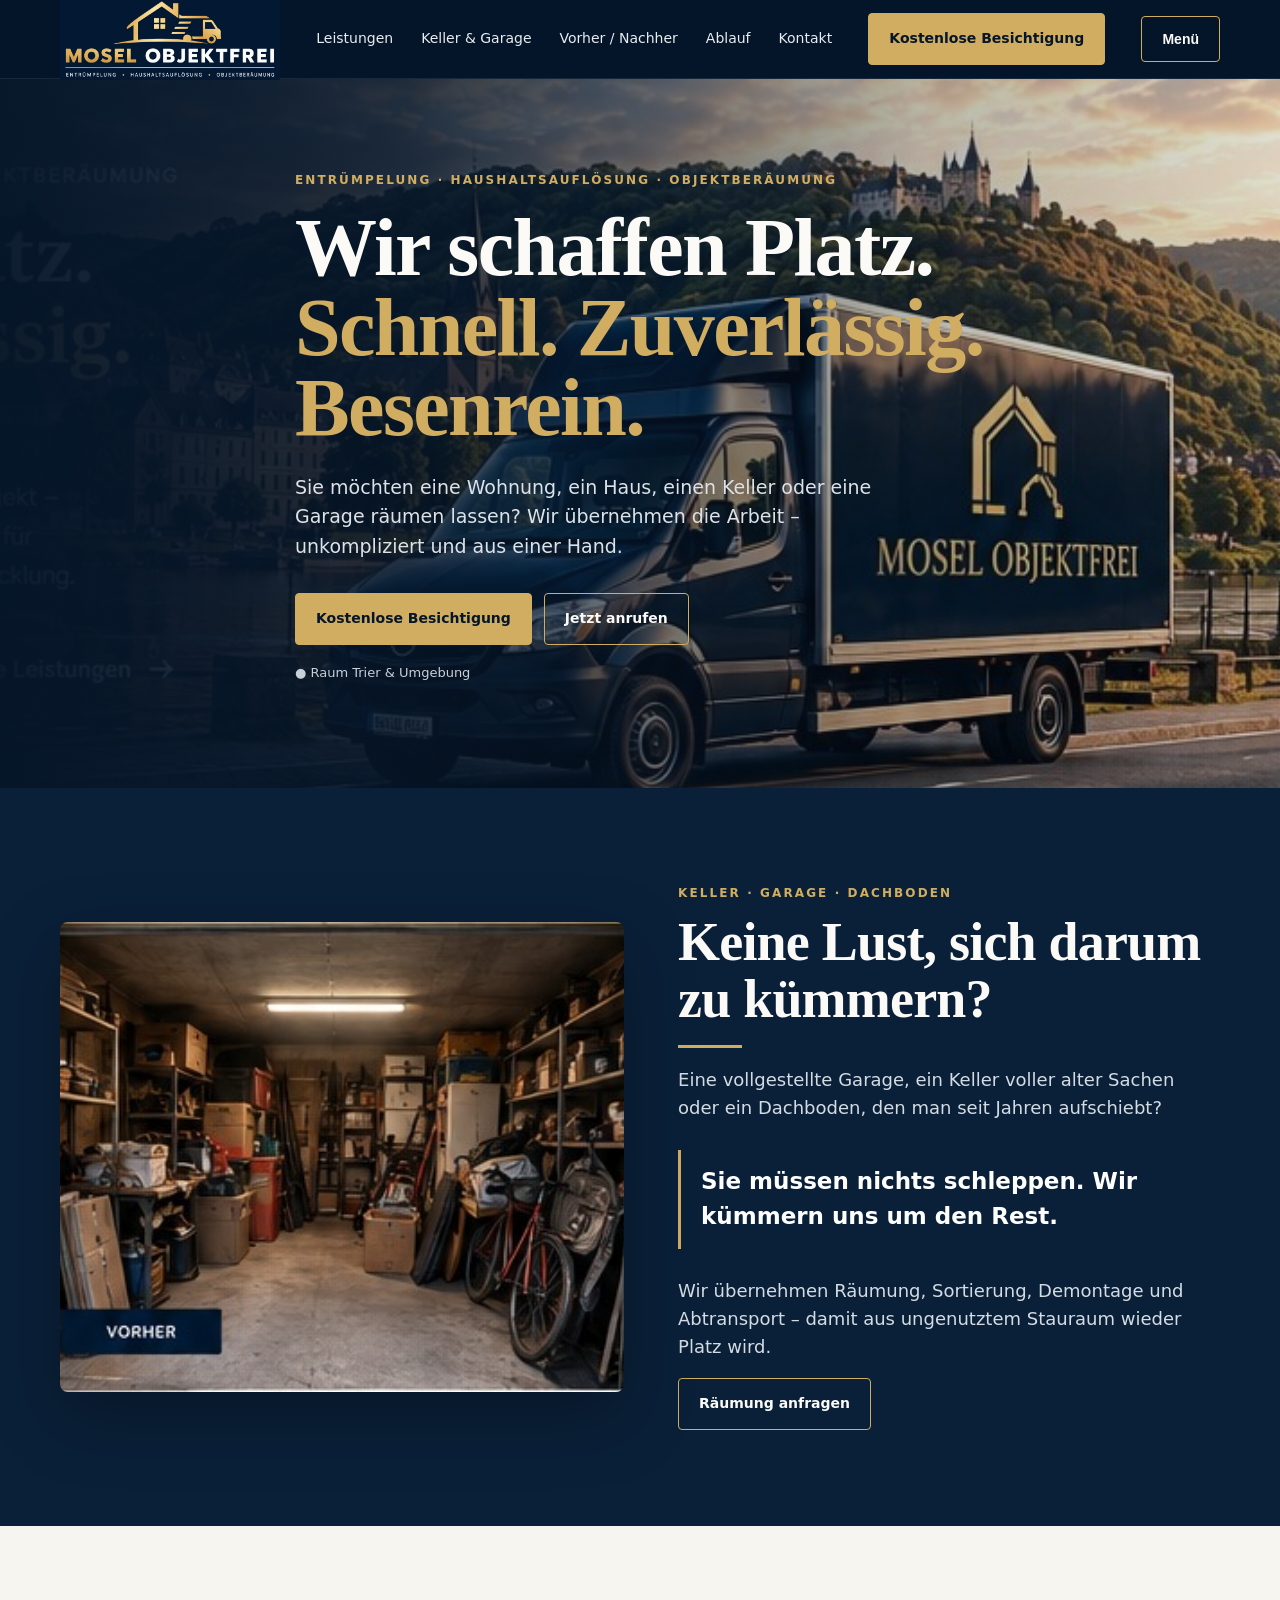
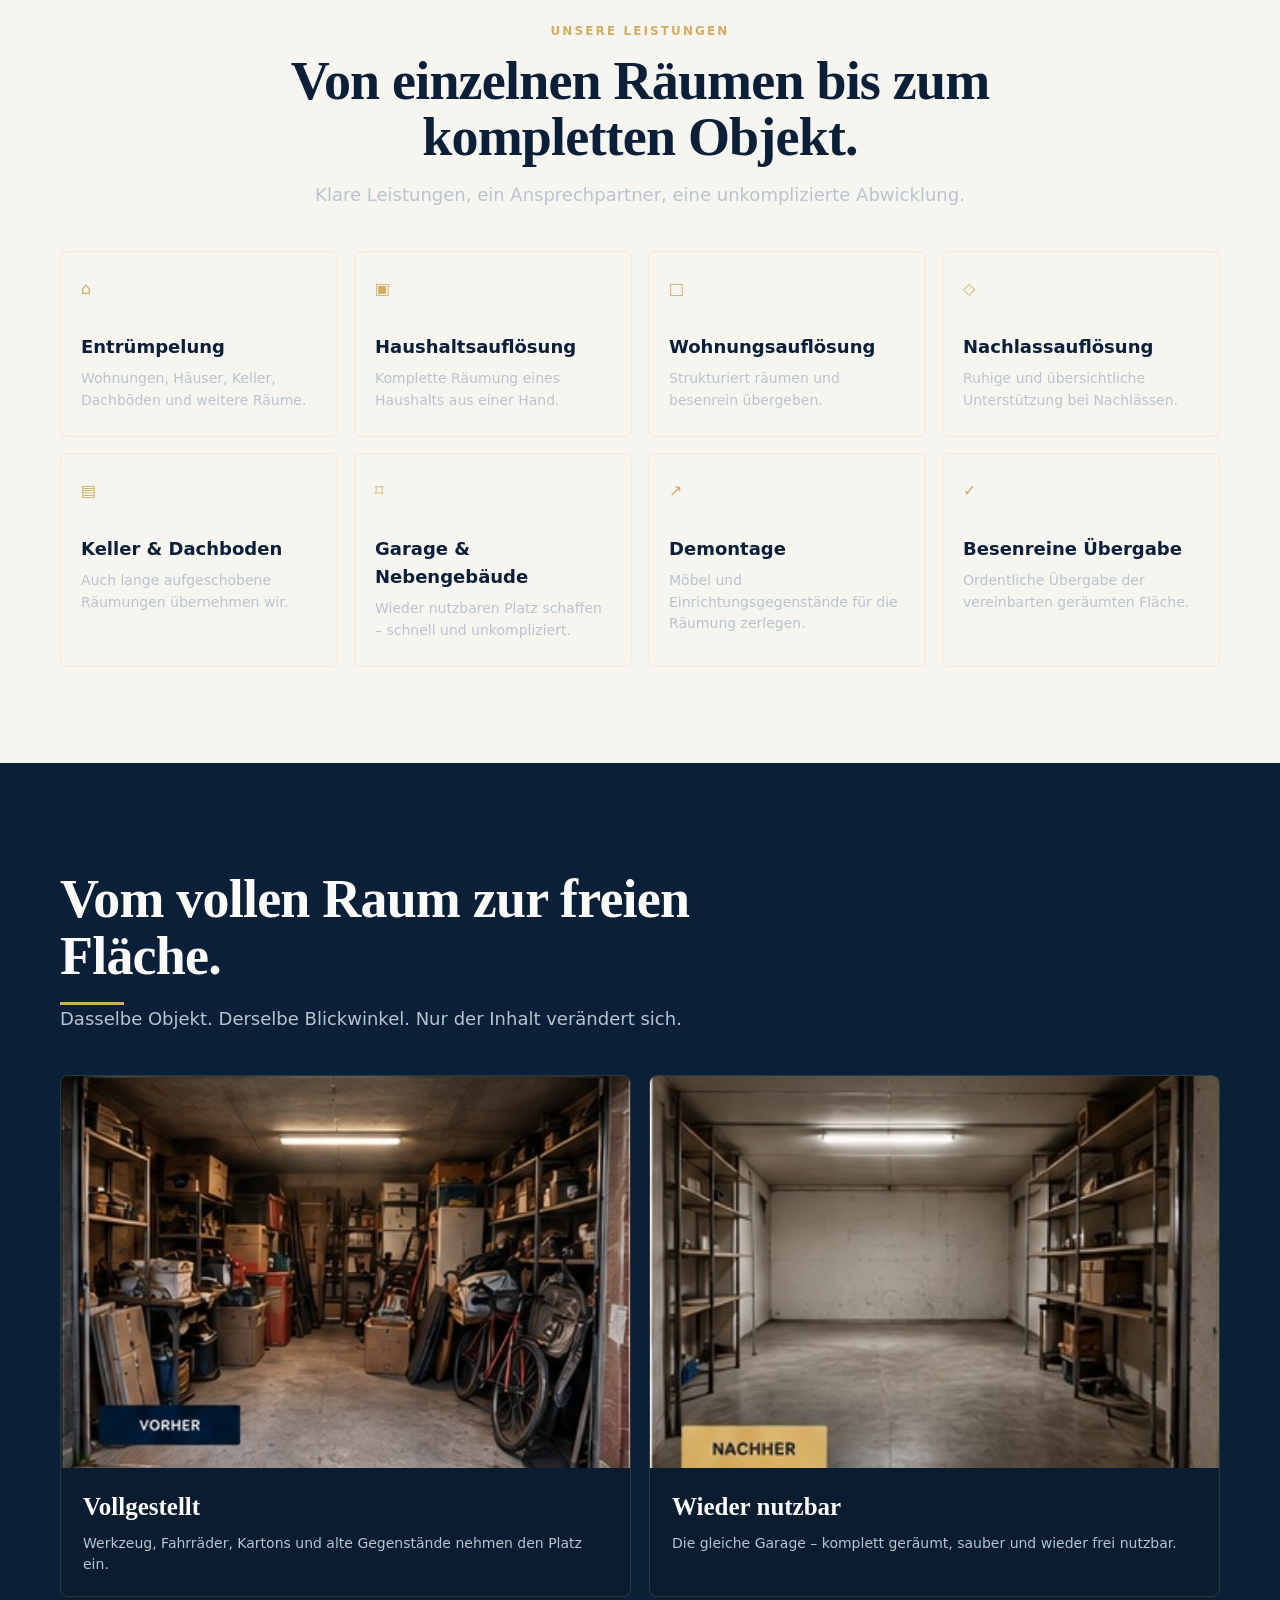
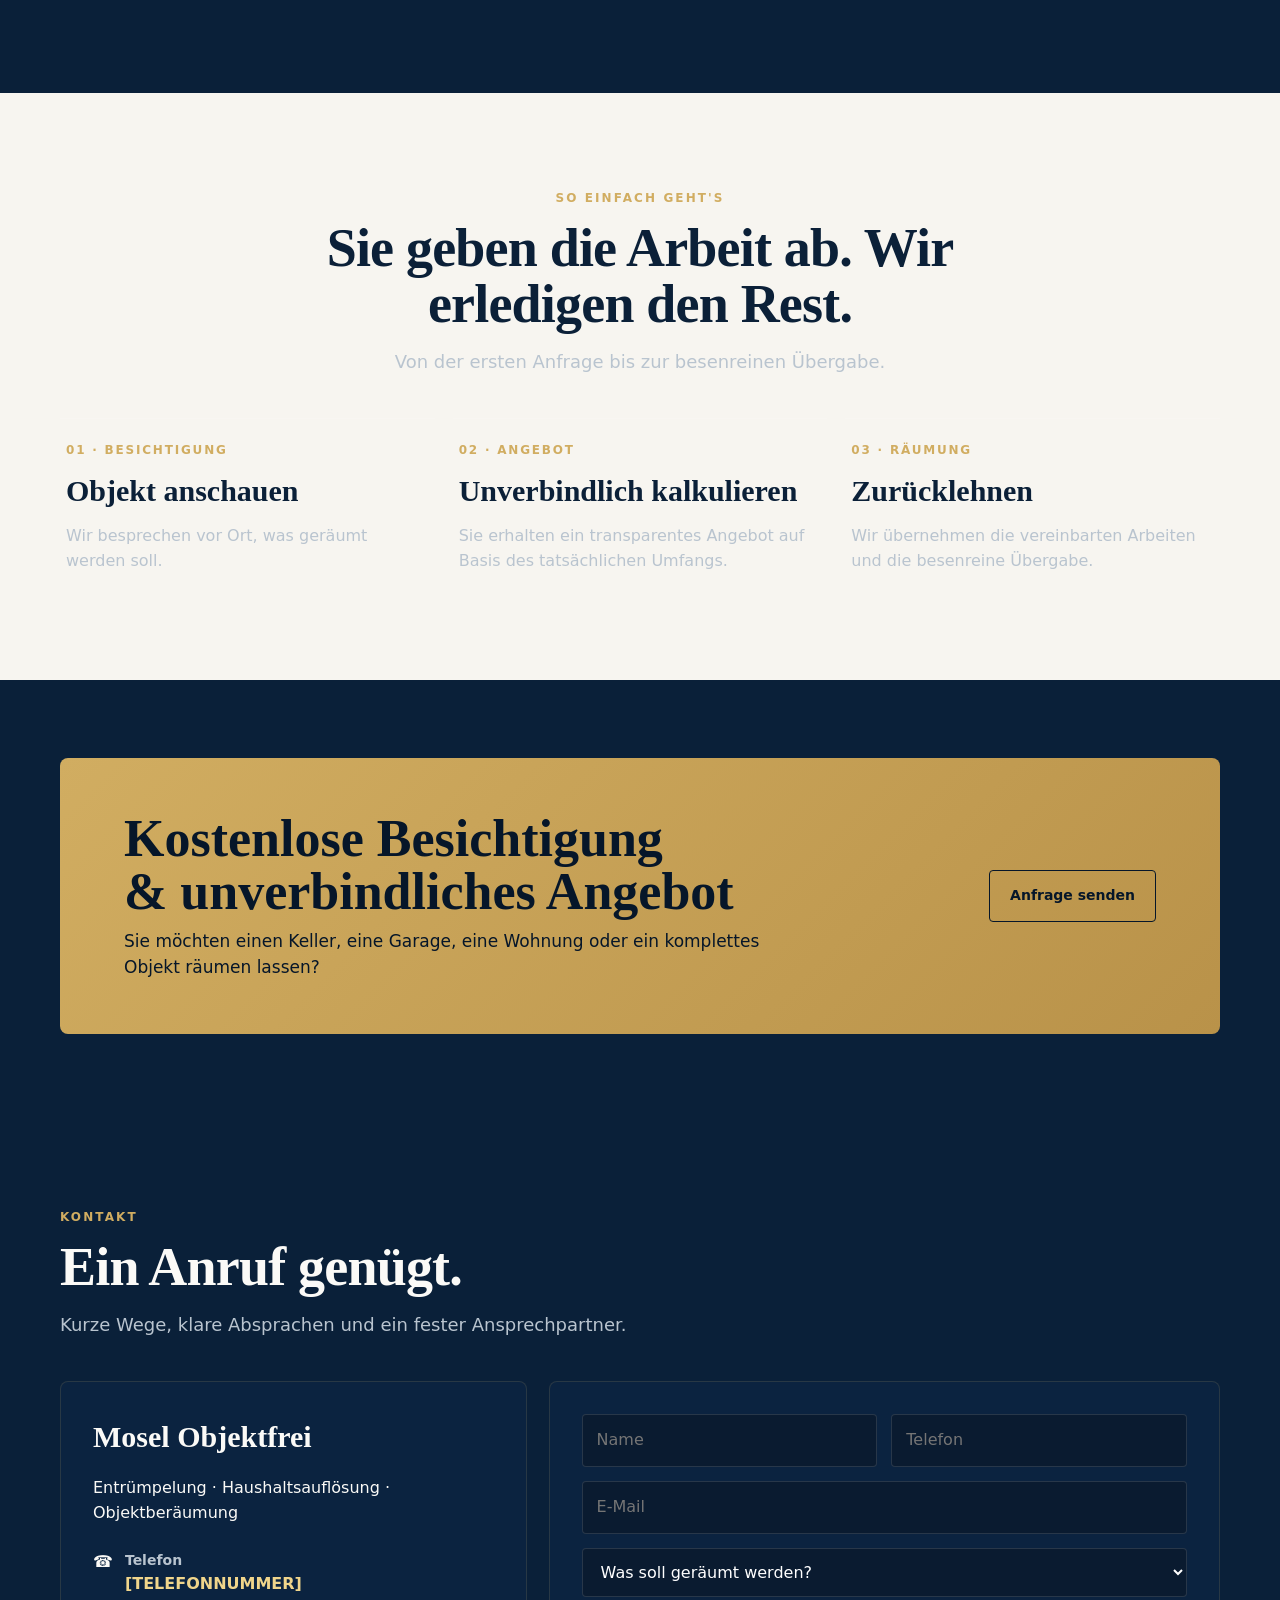
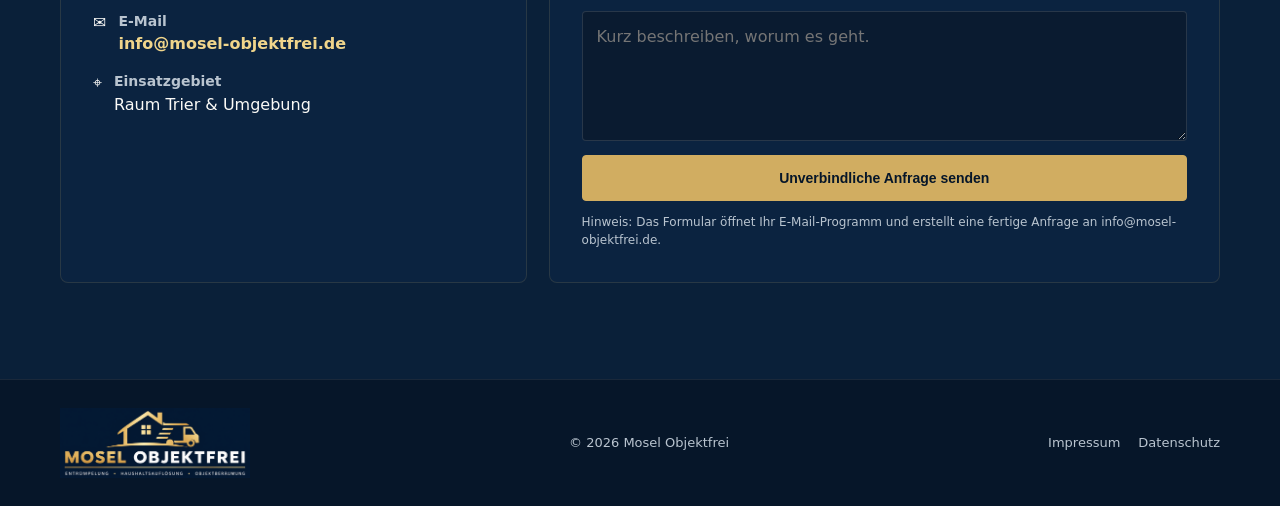
==== commit cc2f97e6: "Add files via upload" ====
--- a/index.html
+++ b/index.html
@@ -6,9 +6,6 @@
 <title>Mosel Objektfrei | Entrümpelung & Haushaltsauflösung in Trier</title>
 <meta name="description" content="Mosel Objektfrei – Entrümpelung, Haushaltsauflösung, Wohnungsauflösung und Objektberäumung im Raum Trier. Kostenlose Besichtigung und unverbindliches Angebot.">
 <meta name="theme-color" content="#061629">
-<link rel="preconnect" href="https://fonts.googleapis.com">
-<link rel="preconnect" href="https://fonts.gstatic.com" crossorigin>
-<link href="https://fonts.googleapis.com/css2?family=Inter:wght@400;500;600;700;800;900&family=Playfair+Display:wght@600;700&display=swap" rel="stylesheet">
 <link rel="stylesheet" href="styles.css">
 </head>
 <body>
@@ -87,11 +84,11 @@
     </div>
     <div class="results">
       <article class="result-card">
-        <div class="result-image"><img src="before-garage.jpg" alt="Vorher: dieselbe Garage vor der Räumung"><div class="tag">VORHER</div></div>
+        <div class="result-image"><img src="before-garage.jpg" alt="Vorher: dieselbe Garage vor der Räumung"></div>
         <div class="result-body"><h3>Vollgestellt</h3><p>Werkzeug, Fahrräder, Kartons und alte Gegenstände nehmen den Platz ein.</p></div>
       </article>
       <article class="result-card">
-        <div class="result-image"><img src="after-garage.jpg" alt="Nachher: dieselbe Garage nach der Räumung"><div class="tag gold">NACHHER</div></div>
+        <div class="result-image"><img src="after-garage.jpg" alt="Nachher: dieselbe Garage nach der Räumung"></div>
         <div class="result-body"><h3>Wieder nutzbar</h3><p>Die gleiche Garage – komplett geräumt, sauber und wieder frei nutzbar.</p></div>
       </article>
     </div>
@@ -162,7 +159,7 @@
   <div class="container footer-inner">
     <img class="footer-logo" src="logo.png" alt="Mosel Objektfrei">
     <div>© 2026 Mosel Objektfrei</div>
-    <div class="footer-links"><a href="#">Impressum</a><a href="#">Datenschutz</a></div>
+    <div class="footer-links"><a href="impressum.html">Impressum</a><a href="datenschutz.html">Datenschutz</a></div>
   </div>
 </footer>
 
--- a/styles.css
+++ b/styles.css
@@ -30,7 +30,7 @@
 .btn-outline{background:transparent;color:var(--white)}
 .btn-outline:hover{background:rgba(209,173,97,.12)}
 .hero{position:relative;min-height:690px;display:flex;align-items:center;overflow:hidden}
-.hero:before{content:"";position:absolute;inset:0;background:linear-gradient(90deg,rgba(6,22,41,.97) 0%,rgba(6,22,41,.84) 32%,rgba(6,22,41,.28) 72%,rgba(6,22,41,.12) 100%),url('/hero-van.jpg') center/cover no-repeat;transform:scale(1.01)}
+.hero:before{content:"";position:absolute;inset:0;background:linear-gradient(90deg,rgba(6,22,41,.97) 0%,rgba(6,22,41,.84) 32%,rgba(6,22,41,.28) 72%,rgba(6,22,41,.12) 100%),url('hero-van.jpg') center/cover no-repeat;transform:scale(1.01)}
 .hero-content{position:relative;z-index:2;padding:92px 0 105px;max-width:690px}
 .eyebrow{font-size:12px;letter-spacing:2.1px;font-weight:800;color:var(--gold);text-transform:uppercase}
 .hero h1{font-family:Georgia,"Times New Roman",serif;font-size:clamp(48px,7vw,82px);line-height:.98;margin:18px 0 24px;letter-spacing:-1.6px}
@@ -108,7 +108,7 @@
   .nav{height:70px}
   .nav-logo{width:170px}
   .hero{min-height:610px}
-  .hero:before{background:linear-gradient(180deg,rgba(6,22,41,.96) 0%,rgba(6,22,41,.7) 55%,rgba(6,22,41,.68) 100%),url('assets/hero-van.jpg') 62% center/cover no-repeat}
+  .hero:before{background:linear-gradient(180deg,rgba(6,22,41,.96) 0%,rgba(6,22,41,.7) 55%,rgba(6,22,41,.68) 100%),url('hero-van.jpg') 62% center/cover no-repeat}
   .hero-content{padding:76px 0 80px}
   .hero h1{font-size:48px}
   .hero p{font-size:17px}
@@ -120,3 +120,13 @@
   .footer-inner{flex-direction:column;align-items:flex-start}
   .footer-links{flex-wrap:wrap}
 }
+
+
+.legal-page{background:#f7f5f0;color:#0b2038;min-height:100vh}
+.legal-page .legal-wrap{width:min(900px,92vw);margin:0 auto;padding:54px 0 80px}
+.legal-page h1{font-family:Georgia,"Times New Roman",serif;font-size:clamp(40px,6vw,64px);line-height:1.05;margin:0 0 28px}
+.legal-page h2{font-family:Georgia,"Times New Roman",serif;font-size:30px;margin:38px 0 12px}
+.legal-page p,.legal-page li{font-size:16px;line-height:1.7}
+.legal-page a{color:#8b6b2e;text-decoration:underline}
+.legal-note{background:#fff;border-left:4px solid var(--gold);padding:18px 20px;margin:24px 0}
+.legal-back{display:inline-block;margin-bottom:34px;text-decoration:none!important;font-weight:800}
